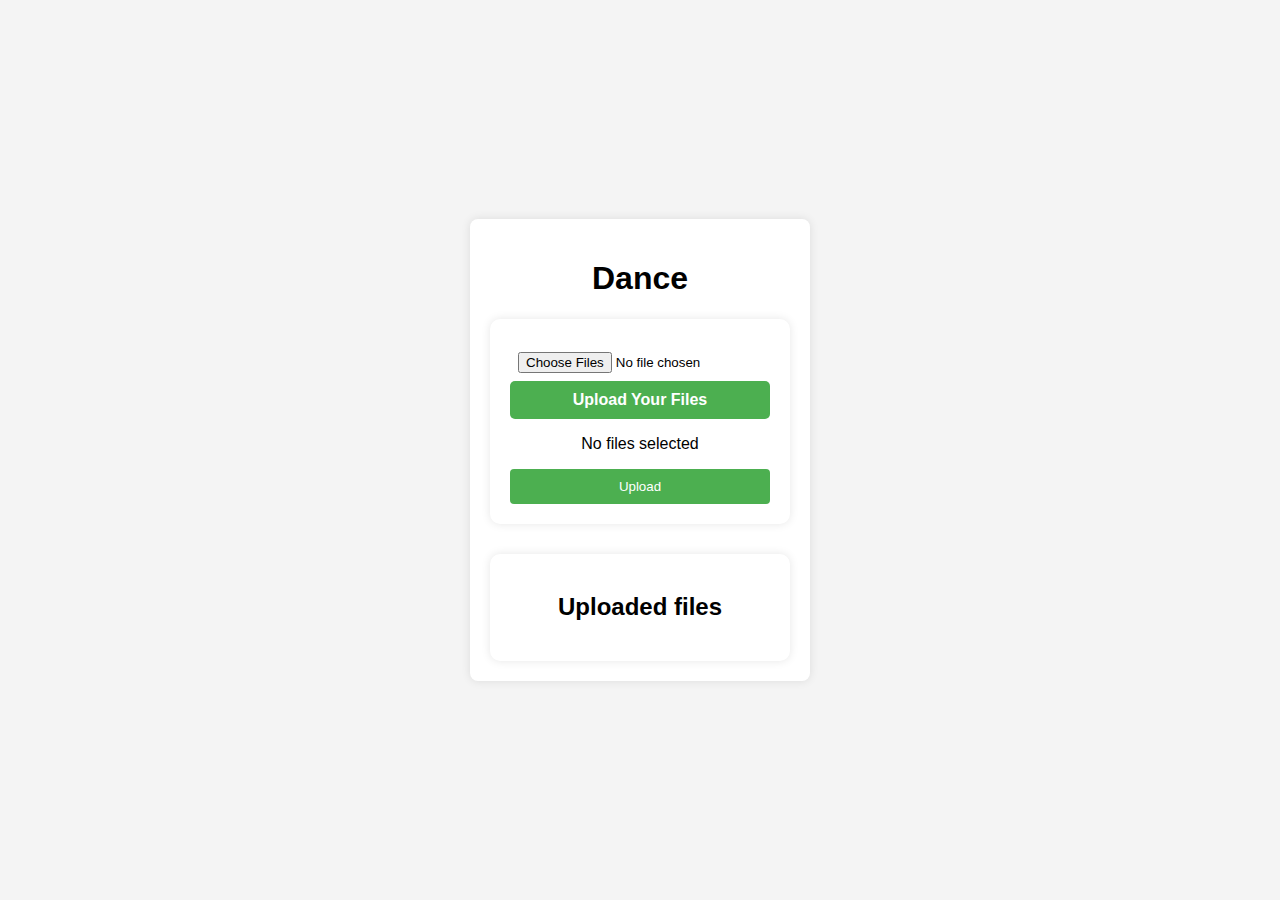
==== dance.html @ 234b9ec4 "Add files via upload" ====
<!DOCTYPE html>
<html lang="en">

<head>
    <meta charset="UTF-8">
    <meta name="viewport" content="width=device-width, initial-scale=1.0">
    <title>Upload Dance Files</title>
    <link rel="stylesheet" href="styles.css"> <!-- Link the external CSS file -->
    <style>
        /* Additional styles for dance.html */
        /* ... (your existing styles) ... */

        /* Style for uploaded video preview */
        #videoPreviews {
            display: flex;
            flex-wrap: wrap;
            gap: 10px;
        }

        .uploaded-video {
            position: relative;
        }

        .uploaded-video video {
            max-width: 200px;
            border-radius: 5px;
        }

        .delete-btn {
            position: relative;
            top: 5px;
            right: 5px;
            background-color: #e74c3c;
            color: #fff;
            border: none;
            padding: 5px 10px;
            border-radius: 5px;
            cursor: pointer;
            z-index: 1;
        }
    </style>
</head>

<body>
    <div class="container">
        <h1>Dance</h1>

        <div class="upload-section">
            <input type="file" id="danceFiles" accept=".mp4, .avi, .mov" multiple onchange="previewFiles()"> <!-- Accept multiple specific video file types -->
            <label for="danceFiles" class="custom-file-upload">Upload Your Files</label>
            <p id="selectedFiles">No files selected</p>
            <button onclick="uploadFiles()">Upload</button>
        </div>

        <div class="uploaded-files">
            <h2>Uploaded files</h2>
            <div id="uploadedFiles">
                <!-- Display uploaded dance files here -->
            </div>
        </div>

        <!-- Display uploaded video previews -->
        <div id="videoPreviews"></div>
    </div>

    <script>
        let filesArray = []; // Array to store selected files

        // Function to preview the selected dance files before upload
        function previewFiles() {
            const fileInput = document.getElementById('danceFiles');
            const files = fileInput.files;
            const videoPreviewsContainer = document.getElementById('videoPreviews');

            videoPreviewsContainer.innerHTML = '';
            filesArray = [];

            for (let i = 0; i < files.length; i++) {
                const file = files[i];
                filesArray.push(file);

                // Create video preview
                const uploadedVideoContainer = document.createElement('div');
                uploadedVideoContainer.classList.add('uploaded-video');

                const deleteBtn = document.createElement('button');
                deleteBtn.classList.add('delete-btn');
                deleteBtn.innerText = 'Delete';
                deleteBtn.onclick = function () {
                    deleteFile(i);
                };

                const video = document.createElement('video');
                video.src = URL.createObjectURL(file);
                video.controls = true;

                uploadedVideoContainer.appendChild(video);
                uploadedVideoContainer.appendChild(deleteBtn);
                videoPreviewsContainer.appendChild(uploadedVideoContainer);
            }

            document.getElementById('selectedFiles').innerText = files.length > 0 ? `${files.length} files selected` : 'No files selected';
        }

        // Function to delete a specific file
        function deleteFile(index) {
            filesArray.splice(index, 1); // Remove the file from the array
            const videoPreviewsContainer = document.getElementById('videoPreviews');
            videoPreviewsContainer.removeChild(videoPreviewsContainer.childNodes[index]); // Remove the video preview
        }

        // Function to upload the selected files (You can implement this functionality)
        function uploadFiles() {
            // Implement file upload logic here using 'filesArray'
            // This function can handle uploading the files to the server
            // For example, you can use FormData to upload files via AJAX
            // const formData = new FormData();
            // filesArray.forEach(file => formData.append('files', file));
            // Then use fetch or XMLHttpRequest to send the data to the server
        }
    </script>
</body>

</html>
---- styles.css ----
/* Existing styles */
body {
    font-family: Arial, sans-serif;
    background-color: #f4f4f4;
    margin: 0;
    padding: 0;
    display: flex;
    justify-content: center;
    align-items: center;
    height: 100vh;
}

.container {
    background-color: #fff;
    border-radius: 8px;
    box-shadow: 0 0 10px rgba(0, 0, 0, 0.1);
    padding: 20px;
    width: 300px;
}

.form-group {
    margin-bottom: 20px;
}

label {
    display: block;
    font-weight: bold;
    margin-bottom: 5px;
}

input {
    width: 100%;
    padding: 8px;
    margin-top: 5px;
    box-sizing: border-box;
}

select {
    width: 100%;
    padding: 8px;
    margin-top: 5px;
    box-sizing: border-box;
}

button {
    background-color: #4caf50;
    color: #fff;
    padding: 10px;
    border: none;
    border-radius: 4px;
    cursor: pointer;
    width: 100%;
}

/* Newly added styles */
h1, h2 {
    text-align: center;
}

.upload-section {
    background-color: #fff;
    border-radius: 10px;
    box-shadow: 0 0 10px rgba(0, 0, 0, 0.1);
    padding: 20px;
    margin-bottom: 30px;
    text-align: center;
}

#musicFile {
    display: none;
}

.custom-file-upload {
    background-color: #4caf50;
    color: #fff;
    padding: 10px 20px;
    border-radius: 5px;
    cursor: pointer;
}

.uploaded-files {
    background-color: #fff;
    border-radius: 10px;
    box-shadow: 0 0 10px rgba(0, 0, 0, 0.1);
    padding: 20px;
}

.files-container {
    display: grid;
    grid-template-columns: repeat(auto-fill, minmax(150px, 1fr));
    gap: 10px;
}

.file-item {
    display: flex;
    justify-content: space-between;
    align-items: center;
    background-color: #f9f9f9;
    padding: 10px;
    border-radius: 5px;
}

.file-name {
    flex-grow: 1;
    margin-right: 10px;
}

.delete-btn {
    background-color: #e74c3c;
    color: #fff;
    border: none;
    padding: 5px 10px;
    border-radius: 5px;
    cursor: pointer;
}
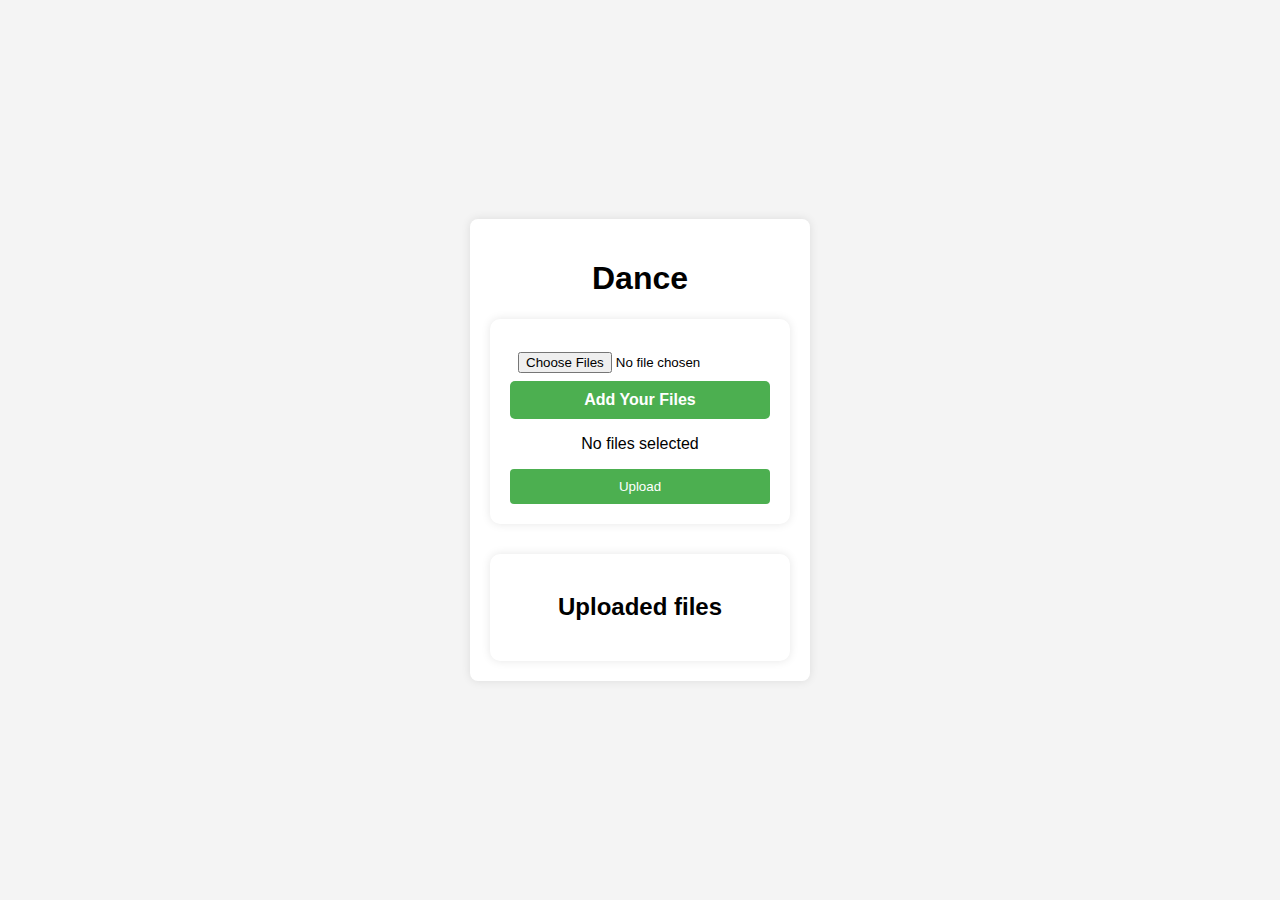
==== commit 68012938: "Add files via upload" ====
--- a/dance.html
+++ b/dance.html
@@ -47,7 +47,7 @@
 
         <div class="upload-section">
             <input type="file" id="danceFiles" accept=".mp4, .avi, .mov" multiple onchange="previewFiles()"> <!-- Accept multiple specific video file types -->
-            <label for="danceFiles" class="custom-file-upload">Upload Your Files</label>
+            <label for="danceFiles" class="custom-file-upload">Add Your Files</label>
             <p id="selectedFiles">No files selected</p>
             <button onclick="uploadFiles()">Upload</button>
         </div>
